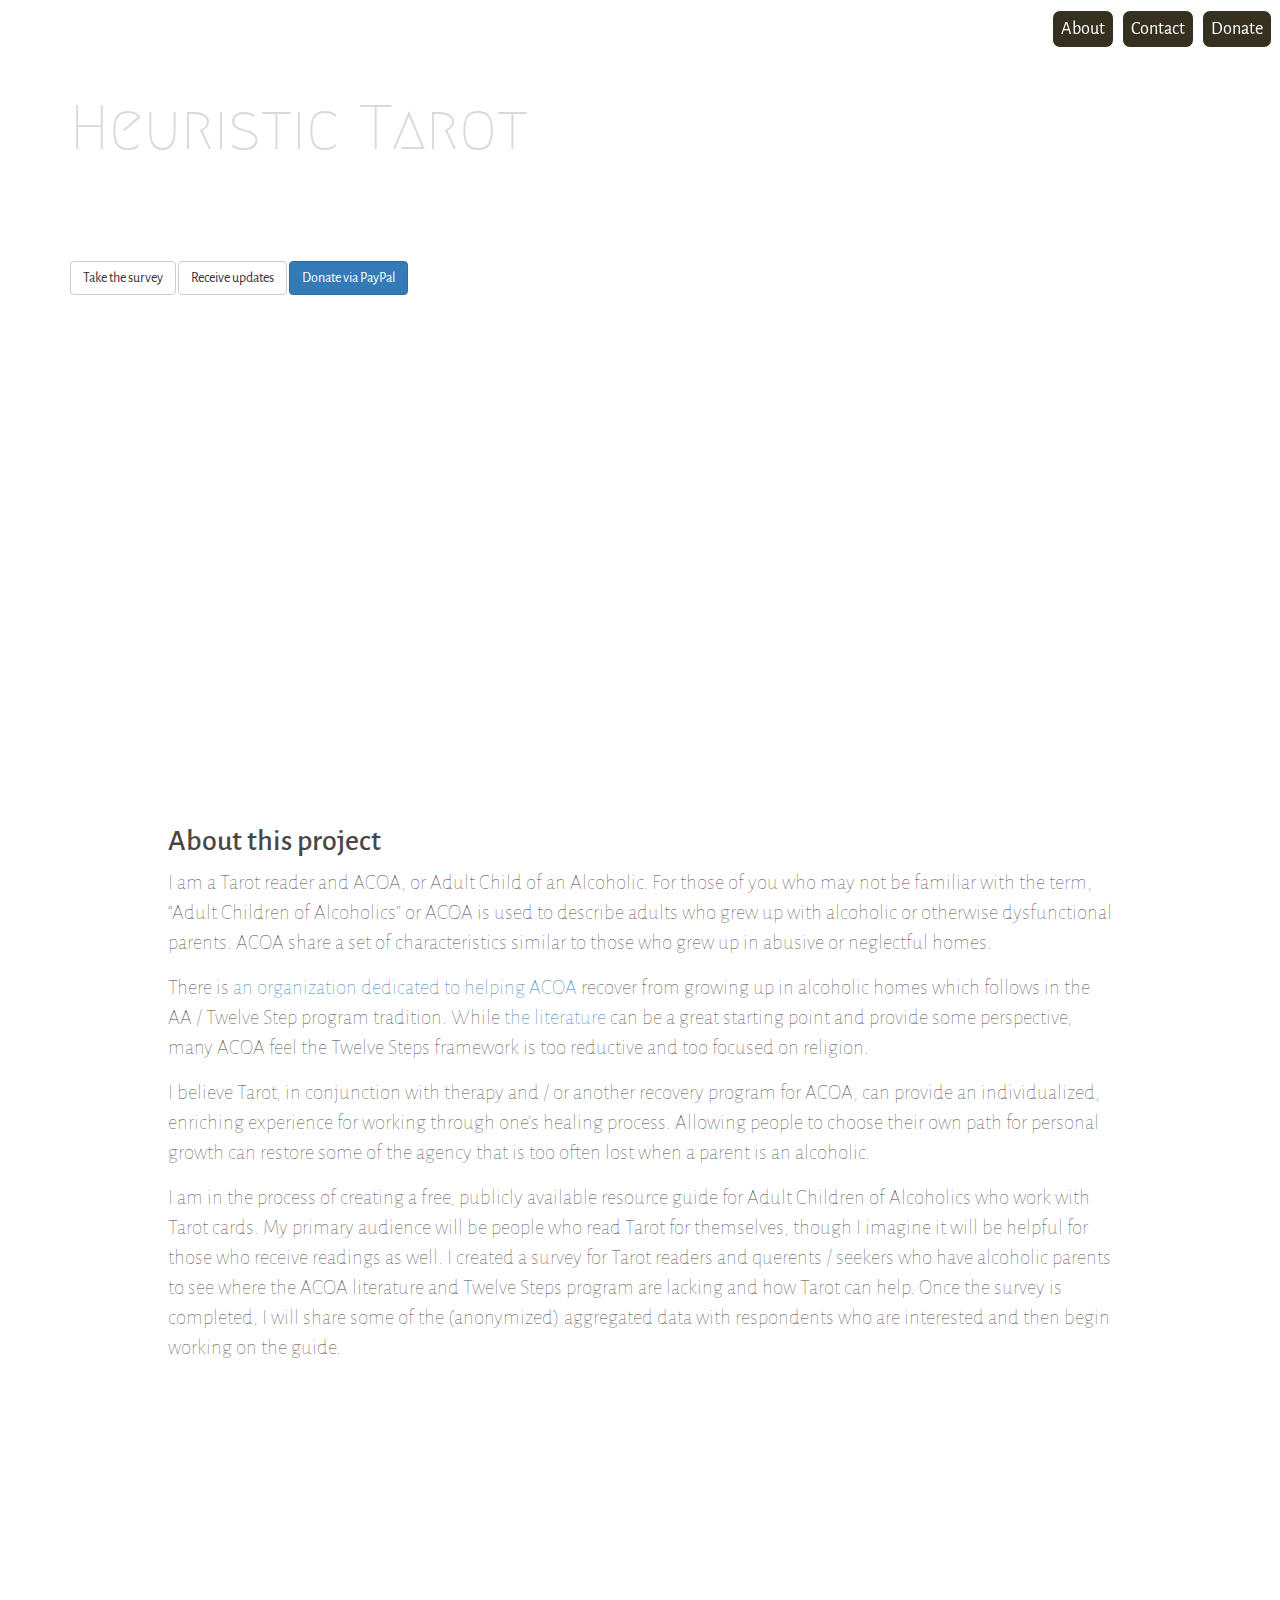
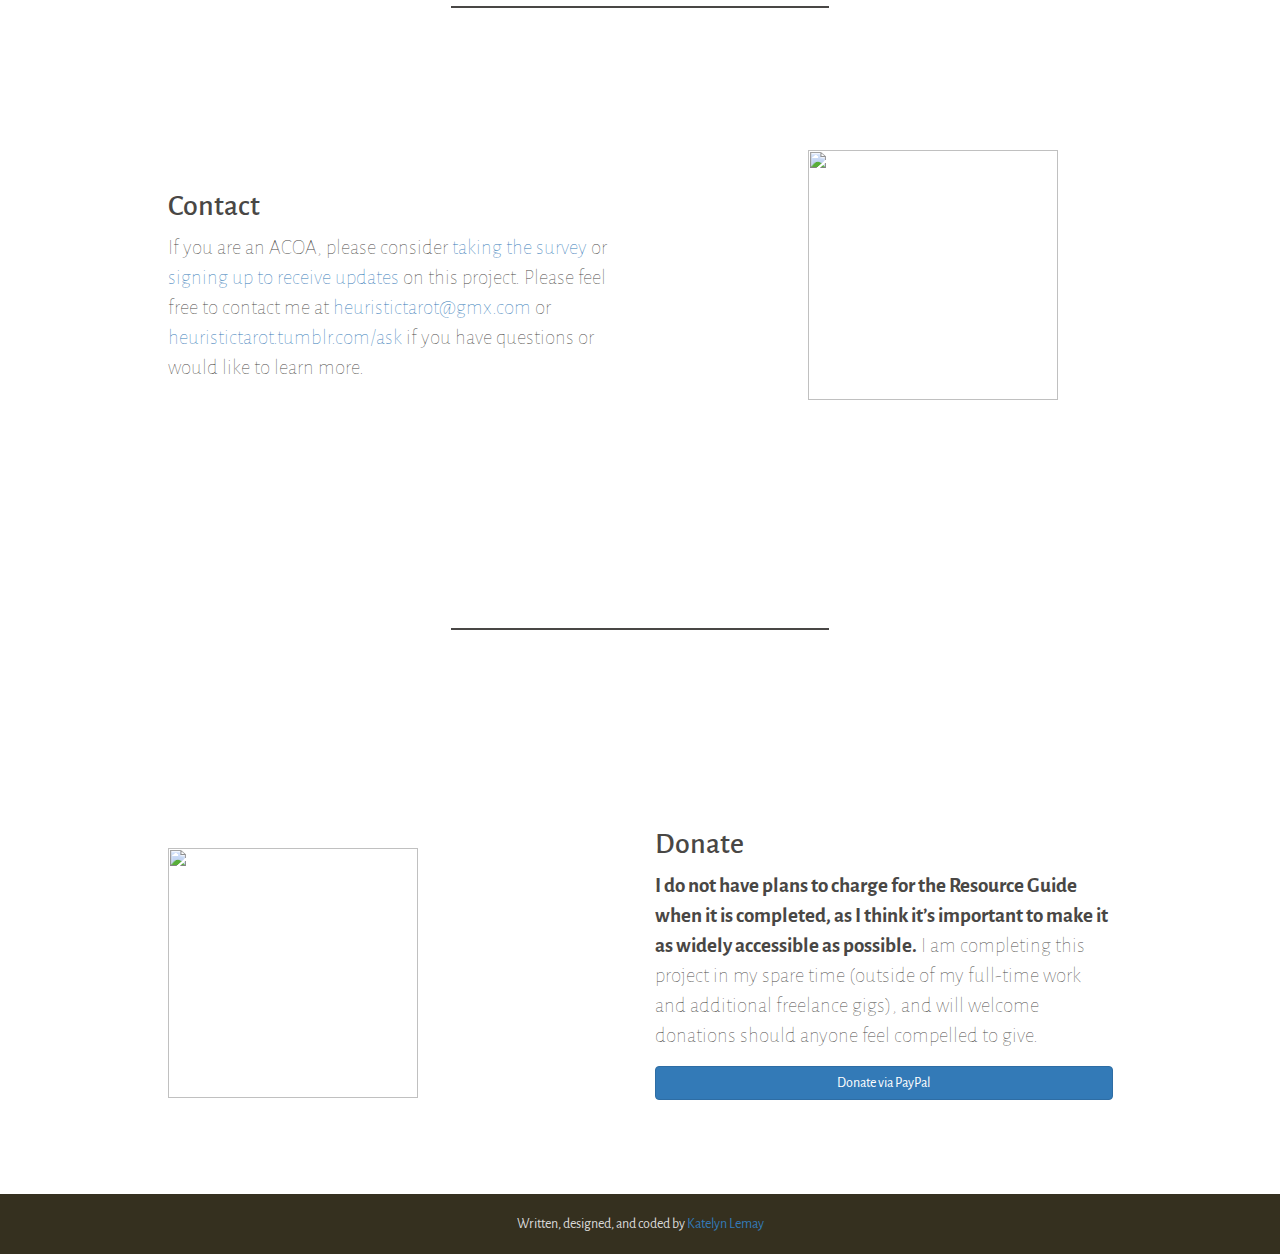
==== index.html @ 42112d24 "Update index.html" ====
<!DOCTYPE html>
<html >
<head>
  <meta charset="UTF-8">
  <meta name="viewport" content="width=device-width, initial-scale=1">
  <title>Heuristic Tarot</title>
  <meta name=“description” content=“Tarot for self-discovery, resilience, and healing.” />
<meta name=“keywords” content=“tarot,heuristic tarot,heuristictarot,learn tarot,acoa,tarot for self improvement”/>
<link rel="shortcut icon" href="https://dl.dropboxusercontent.com/u/7672939/moon-favicon.ico" type="image/x-icon" />

  <link href="https://fonts.googleapis.com/css?family=Alegreya+Sans:400,400i,700|Arbutus+Slab|Megrim" rel="stylesheet">
<script src="https://code.jquery.com/jquery-2.1.3.min.js"></script>
<script src="http://maxcdn.bootstrapcdn.com/bootstrap/3.3.1/js/bootstrap.min.js"></script>
  
  <link rel='stylesheet prefetch' href='https://cdnjs.cloudflare.com/ajax/libs/twitter-bootstrap/3.3.7/css/bootstrap.min.css'>

      <link rel="stylesheet" href="css/style.css">

  
</head>

<body>
  <!-- Navigation -->
 <nav class="navbar navbar-default navbar-fixed-top header-bar">
    <div class="container-fluid nav-container">
      <div class="navbar-header">
        <button type="button" class="navbar-toggle" data-toggle="collapse" data-target="#myNavbar">
        <span class="icon-bar"></span>
        <span class="icon-bar"></span>
        <span class="icon-bar"></span> 
      </button>
        <a class="navbar-brand landing-brand" id="header-logo" href="#top">heuristic tarot</a>
      </div>
      <div class="collapse navbar-collapse" id="myNavbar">
        <ul class="nav navbar-nav navbar-right">
          <li><a href="#about">About</a></li>
          <li><a href="#contact">Contact</a></li>
          <li><a href="#donate">Donate</a></li>
        </ul>
      </div>
    </div>
  </nav>
<!-- Landing splash -->
<span class="anchor" id="top"></span>
<div class="jumbotron landing">
  
  <div class="container landing-message">
    <div class="row">
      <div class="col-sm-12 landing-brand small-brand">
        <h1>Heuristic Tarot</h1>
      </div>
    </div><!--End brand row -->
    <div class="row">
      <div class="col-sm-12 landing-copy">
        <h2>ACOA Resource Guide</h2>
      </div>
    </div><!--End message1 row -->
    <div class="row">
      <div class="col-sm-12 landing-coming-soon">
        <p>Coming soon</p>
      </div>
    </div><!--End message2 row -->
    <div class="row buttons">
<div class="col-xs-12">
      <a href="https://docs.google.com/forms/d/e/1FAIpQLSded4lEz2UtppZU6wwlMQhKqSt5veL9VLCi4MChhCmXc9KuxQ/viewform" target="_blank" class="btn btn-default btn-responsive">Take the survey</a>

      <a href="https://docs.google.com/forms/d/e/1FAIpQLSdZfjXloVqjZ-OxEzFz8Cu04F_N5eH7zS_6BYRaZ6POomzlcg/viewform" target="_blank" class="btn btn-default btn-responsive">Receive updates</a>
 

      <form id="donate-form" target="paypal" action="https://www.paypal.com/cgi-bin/webscr" method="post">
        <input type="hidden" name="cmd" value="_s-xclick">
        <input type="hidden" name="hosted_button_id" value="UD2BSVLU8PLPA">
        <input type="submit" class="btn btn-primary btn-responsive dontate-btn" role="button" value="Donate via PayPal">
      </form>
 
      </div>
    </div><!--End buttons row -->
 

</div><!-- End container landing-message-->
 
</div><!-- End landing jumbotron -->

<!-- End landing splash -->

<!-- Page Content -->
<span class="anchor" id="about"></span>
<div class="jumbotron about-copy">
   <div class="container">
    <div class="row">
    <div class="col-lg-10 col-lg-offset-1 col-md-10 col-md-offset-1 col-sm-10 col-sm-offset-1 ">
      <h2>About this project</h2>
      </div>
    </div><!--End row about-->
    <div class="row">
      <div class="col-lg-10 col-lg-offset-1 col-md-10 col-md-offset-1 col-sm-10 col-sm-offset-1">
        <p>I am a Tarot reader and ACOA, or Adult Child of an Alcoholic. For those of you who may not be familiar with the term, “Adult Children of Alcoholics” or ACOA is used to describe adults who grew up with alcoholic or otherwise dysfunctional parents. ACOA share a set of characteristics similar to those who grew up in abusive or neglectful homes.<p>

<p>There is <a href=“http://www.adultchildren.org/” target=“_blank”>an organization dedicated to helping ACOA</a> recover from growing up in alcoholic homes which follows in the AA / Twelve Step program tradition. While <a href=“http://www.adultchildren.org/literature.html” target=“_blank”>the literature</a> can be a great starting point and provide some perspective, many ACOA feel the Twelve Steps framework is too reductive and too focused on religion.</p>

<p>I believe Tarot, in conjunction with therapy and / or another recovery program for ACOA, can provide an individualized, enriching experience for working through one’s healing process. Allowing people to choose their own path for personal growth can restore some of the agency that is too often lost when a parent is an alcoholic. </p>

<p>I am in the process of creating a free, publicly available resource guide for Adult Children of Alcoholics who work with Tarot cards. My primary audience will be people who read Tarot for themselves, though I imagine it will be helpful for those who receive readings as well. I created a survey for Tarot readers and querents / seekers who have alcoholic parents to see where the ACOA literature and Twelve Steps program are lacking and how Tarot can help. Once the survey is completed, I will share some of the (anonymized) aggregated data with respondents who are interested and then begin working on the guide.</p>


      </div>
    </div><!--End row about copy-->
     <hr class="section-divider">
  </div><!--End container about-->
</div><!-- End about jumbotron -->
<span class="anchor" id="contact"></span>
<div class="jumbotron contact-copy">
  <div class="container">
    <div class="row">
      <div class="col-lg-5 col-lg-offset-1 col-md-5 col-md-offset-1 col-sm-6">
        <h2>Contact</h2>
      </div>
    </div>
    <div class="row">
      <div class="col-lg-5 col-lg-offset-1 col-md-5 col-md-offset-1 col-sm-6">
        <p>If you are an ACOA, please consider <a href=“https://docs.google.com/forms/d/e/1FAIpQLSded4lEz2UtppZU6wwlMQhKqSt5veL9VLCi4MChhCmXc9KuxQ/viewform” target=“_blank”>taking the survey</a> or <a href=“https://docs.google.com/forms/d/e/1FAIpQLSdZfjXloVqjZ-OxEzFz8Cu04F_N5eH7zS_6BYRaZ6POomzlcg/viewform” target=“_blank”>signing up to receive updates</a> on this project. Please feel free to contact me at <a href=“mailto:heuristictarot@gmx.com” target=“_top”>heuristictarot@gmx.com</a> or <a href=“heuristictarot.tumblr.com/ask” target=“_blank”>heuristictarot.tumblr.com/ask</a> if you have questions or would like to learn more.</p>
      </div>
      <div class="col-sm-6">
        <img class="img img-responsive envelope center-block hidden-xs" src="https://dl.dropboxusercontent.com/u/7672939/envelope.png">
      </div>
    </div><!--End row contact copy-->
    <hr class="section-divider"></hr>
  </div><!--End container contact-->
</div><!-- End contact jumbotron -->
<span class="anchor" id="donate"></span>
<div class="jumbotron donate-copy">
  <div class="container">
    <div class="row">
      <div class="col-lg-5 col-lg-offset-6 col-md-5 col-md-offset-5 col-sm-5 col-sm-offset-6">
        <h2>Donate</h2>
      </div>
    </div>
    <div class="row">
       <div class="col-lg-5 col-lg-offset-1 col-md-5 col-sm-6">
        <img class="img img-responsive dollar hidden-xs" src="https://dl.dropboxusercontent.com/u/7672939/dollar.png">
      </div>
      <div class="col-lg-5 col-md-6 col-sm-6">
        <p><strong>I do not have plans to charge for the Resource Guide when it is completed, as I think it’s important to make it as widely accessible as possible.</strong> I am completing this project in my spare time (outside of my full-time work and additional freelance gigs), and will welcome donations should anyone feel compelled to give.</p>
        <form id="donate2" target="paypal" action="https://www.paypal.com/cgi-bin/webscr" method="post">
        <input type="hidden" name="cmd" value="_s-xclick">
        <input type="hidden" name="hosted_button_id" value="UD2BSVLU8PLPA">
        <input type="submit" class="btn btn-primary btn-block dontate-btn" role="button" value="Donate via PayPal">
      </form>
      </div>
    </div><!--End row donate copy-->
    
  </div><!--End container donate-->
</div><!-- End donate jumbotron -->
<footer class="footer text-center">Written, designed, and coded by <a href="http://www.katelynlemay.com/" target="_blank">Katelyn Lemay</a></footer>
  
      <script src="js/index.js"></script>

</body>
</html>
---- css/style.css ----
body {
  background: transparent;
  font-family: 'Alegreya Sans', sans-serif;

 }
#about:before {
    display: block;
    content: "";
    height: 50px;
    margin-top: -50px;
}
#contact:before {
    display: block;
    content: "";
    height: 50px;
    margin-top: -50px;
}
#donate:before {
    display: block;
    content: "";
    height: 50px;
    margin-top: -50px;
}

.landing {
  background:
url("https://dl.dropboxusercontent.com/u/7672939/acoa_page_splash.jpg") no-repeat center center;
  background-size: cover;
  color: #d9d9d9;
}

.landing-message {
  position: relative;
  padding-bottom: 30%;
  padding-top: 2%;
}
.landing-brand {
  font-family: 'Megrim', cursive;
  
}
.landing-copy {
  color: #FFFFFF;
  margin-top: -20px;
}
.landing-coming-soon {
  color: #FFFFFF
}
#donate-form {
  display: inline;
}
.about-copy {
  background: #FFFFFF;
  color: #494745
}
.contact-copy {
  color: #494745;
  background: #FFFFFF;
  padding-top: 5%;
  padding-bottom: 5%;
}
.donate-copy {
  background: #FFFFFF;
  color: #494745;
  padding-top: 5%;
  padding-bottom: 5%;
}
.section-divider {
  margin-top: 20%;
  width: 33%;
  border: 1px solid #494745;
  text-align: center;
}
hr:after {
    content: "☽";
    display: inline-block;
    position: relative;
    top: -0.7em;
    font-size: 1.5em;
    padding: 0 0.25em;
    background: white;
    color: #494745;
}

.footer {
    background: rgba(31, 26, 7, 0.9);
  color: #d9d9d9; 
  padding-top: 20px;
  padding-bottom: 20px;
}
.envelope {
  height: 250px;
  width: 250px;
  margin-top: -15%;

}
.dollar {
  height: 250px;
  width: 250px;
  margin-top: -5%;
}
@media (max-width: 767px) {
  .landing-message {
    padding-bottom: 80%;
  }  
  .small-brand {
        padding-top: 60px;
        margin-bottom: 20px;
    }
  .landing-coming-soon {
    margin-bottom: 20px;
  }
  .btn {
    font-size: 13px;
  }
  
}

 /* Navigation style */
.navbar {
     -webkit-transition: all 0.6s ease-out;
    -moz-transition: all 0.6s ease-out;
    -o-transition: all 0.6s ease-out;
    -ms-transition: all 0.6s ease-out;
    transition: all 0.6s ease-out;
}

.navbar.scrolled {
  background: rgba(31, 26, 7, 1); 
}
.nav-container {
  margin-top: 10px;
  margin-bottom: 10px;
}
navbar-brand {
   font-family: 'Megrim', cursive;
}
.navbar-default {
  background: rgba(31, 26, 7, 0);
  color: #d9d9d9; 
  border: none;
}
.navbar-default .navbar-brand {
  color: #ffffff;
}
.navbar-default .navbar-brand:hover,
.navbar-default .navbar-brand:focus {
  color: #07C;
}
.navbar-default .navbar-text {
  color: #ffffff;
}
.navbar-default .navbar-nav > li > a {
  color: #ffffff;
  font-size: 1.3em;
  background: rgba(31, 26, 7, 0.9);
  border: #ffffff 1px solid;
  margin-right: 8px;
  padding: 8px;
  border-radius: 8px;
 ;
}
.navbar-default .navbar-nav > li > a:hover,
.navbar-default .navbar-nav > li > a:focus {
  color: #07C;
}
.navbar-default .navbar-nav > .active > a,
.navbar-default .navbar-nav > .active > a:hover,
.navbar-default .navbar-nav > .active > a:focus {
  color: #07C;
   background: rgba(31, 26, 7, 0.6);
}
.navbar-default .navbar-nav > .open > a,
.navbar-default .navbar-nav > .open > a:hover,
.navbar-default .navbar-nav > .open > a:focus {
   border: #1f1a07 1px solid;
   border: none; 
}
.navbar-default .navbar-toggle {
  border-color: #FFFFFF;
}
.navbar-default .navbar-toggle:hover,
.navbar-default .navbar-toggle:focus {
  background: rgba(31, 26, 7, 0.9); 
  border-color: #FFFFFF
}
.navbar-default .navbar-toggle .icon-bar {
  background-color: #ffffff;
}
.navbar-default .navbar-collapse,
.navbar-default .navbar-form {
  border-color: #ffffff;
}
.navbar-default .navbar-link {
  color: #ffffff;
}
.navbar-default .navbar-link:hover {
  color: #07C;
}


@media (max-width: 767px) {
  .navbar-default .navbar-nav .open .dropdown-menu > li > a {
    color: #ffffff;
     }
  .navbar-default .navbar-nav .open .dropdown-menu > li > a:hover,
  .navbar-default .navbar-nav .open .dropdown-menu > li > a:focus {
    color: #ff4b3e;
  }
  .navbar-default .navbar-nav .open .dropdown-menu > .active > a,
  .navbar-default .navbar-nav .open .dropdown-menu > .active > a:hover,
  .navbar-default .navbar-nav .open .dropdown-menu > .active > a:focus {
    color: #ff4b3e;
    background-color: #54187D;
  }
  .navbar-default .navbar-nav > li > a {
  color: #ffffff;
  font-size: 1.3em;
  background: rgba(31, 26, 7, 0.9);
  border: none;
  border-radius: 0px;
  }
  .navbar-default .navbar-nav > li > a:hover {
  font-size: 1.3em;
  background: rgba(31, 26, 7, 0.9);
  border: none;
  border-radius: 0px;
    
  }
  .navbar-default .navbar-toggle {
  border-color: #FFFFFF;
  background: rgba(31, 26, 7, 0.9); 
}
.navbar-default .navbar-toggle:hover,
.navbar-default .navbar-toggle:focus {
  background: rgba(31, 26, 7, 0.9); 
  border-color: #FFFFFF
}
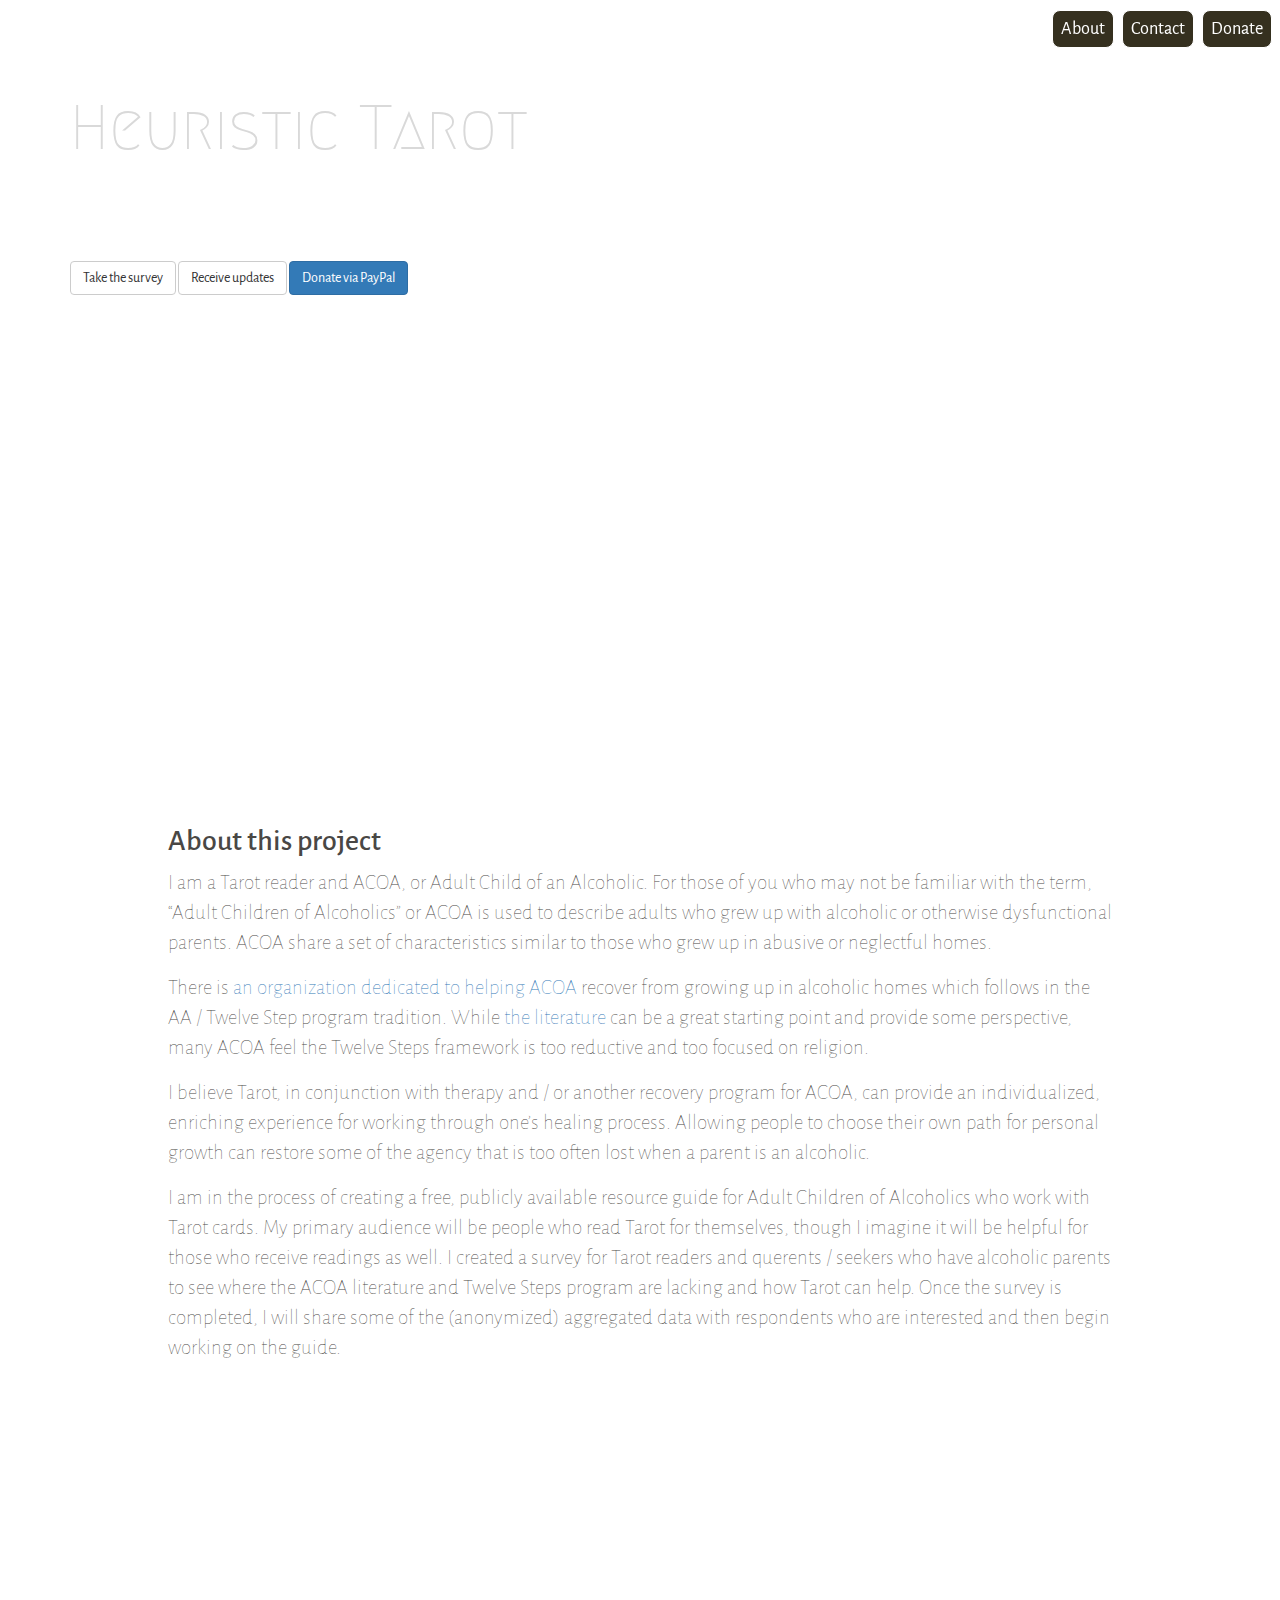
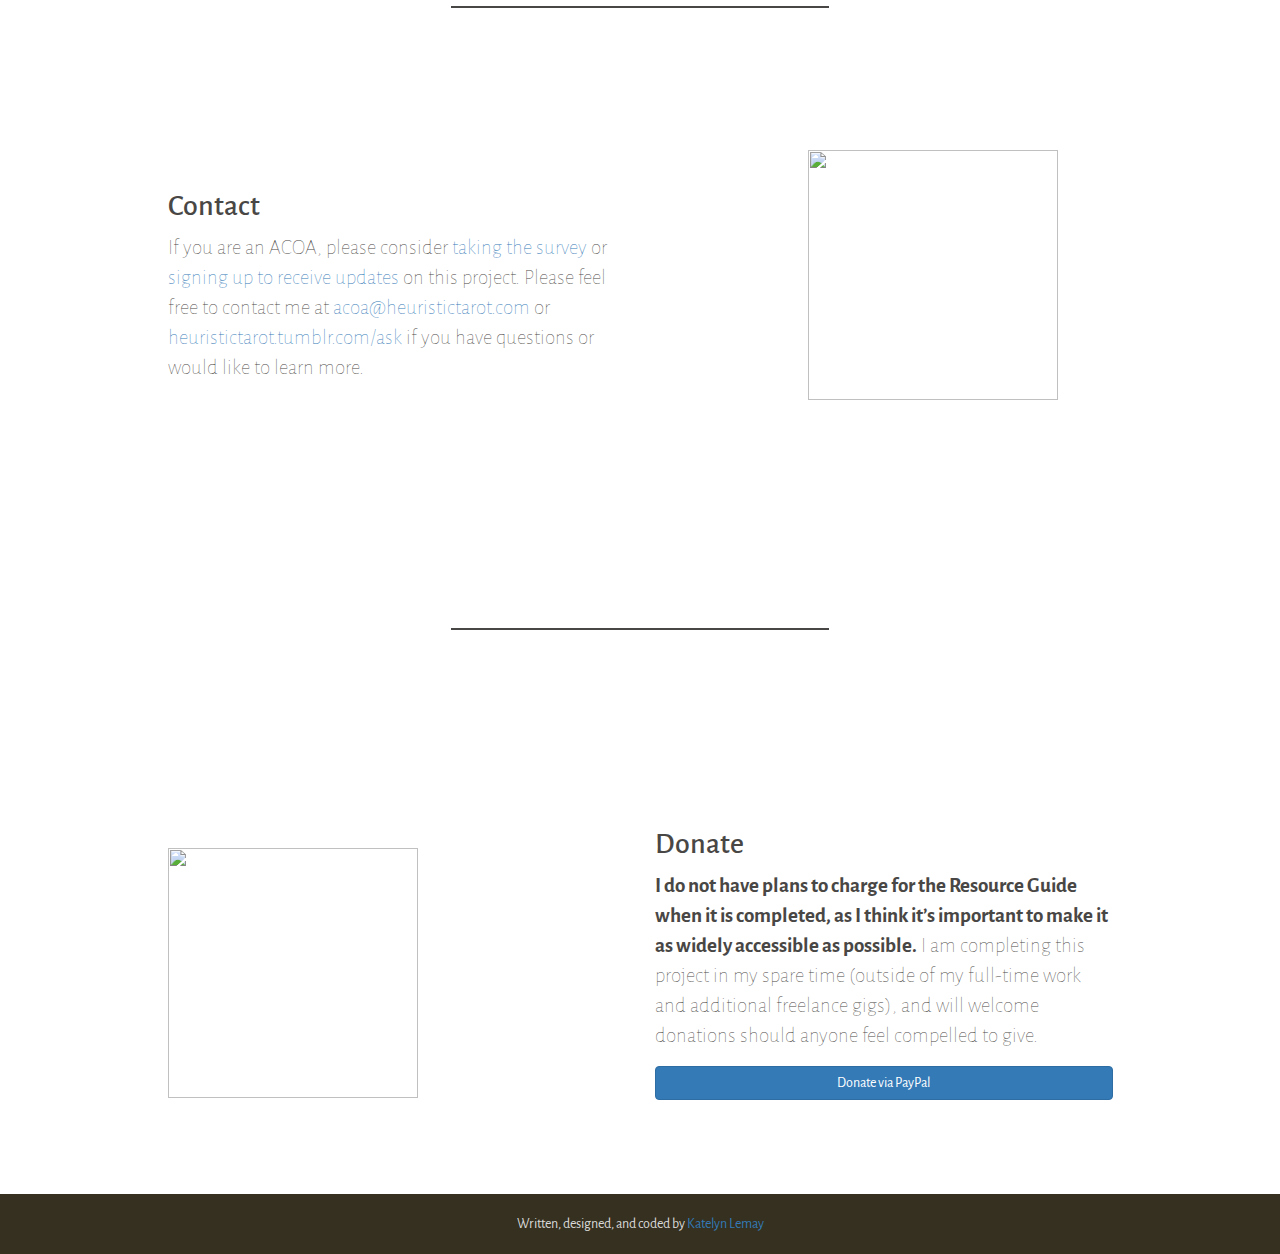
==== commit fd0d8c6b: "Update index.html" ====
--- a/index.html
+++ b/index.html
@@ -118,7 +118,7 @@
     </div>
     <div class="row">
       <div class="col-lg-5 col-lg-offset-1 col-md-5 col-md-offset-1 col-sm-6">
-        <p>If you are an ACOA, please consider <a href=“https://docs.google.com/forms/d/e/1FAIpQLSded4lEz2UtppZU6wwlMQhKqSt5veL9VLCi4MChhCmXc9KuxQ/viewform” target=“_blank”>taking the survey</a> or <a href=“https://docs.google.com/forms/d/e/1FAIpQLSdZfjXloVqjZ-OxEzFz8Cu04F_N5eH7zS_6BYRaZ6POomzlcg/viewform” target=“_blank”>signing up to receive updates</a> on this project. Please feel free to contact me at <a href=“mailto:heuristictarot@gmx.com” target=“_top”>heuristictarot@gmx.com</a> or <a href=“heuristictarot.tumblr.com/ask” target=“_blank”>heuristictarot.tumblr.com/ask</a> if you have questions or would like to learn more.</p>
+        <p>If you are an ACOA, please consider <a href=“https://docs.google.com/forms/d/e/1FAIpQLSded4lEz2UtppZU6wwlMQhKqSt5veL9VLCi4MChhCmXc9KuxQ/viewform” target=“_blank”>taking the survey</a> or <a href=“https://docs.google.com/forms/d/e/1FAIpQLSdZfjXloVqjZ-OxEzFz8Cu04F_N5eH7zS_6BYRaZ6POomzlcg/viewform” target=“_blank”>signing up to receive updates</a> on this project. Please feel free to contact me at <a href=“mailto:acoa@heuristictarot.com” target=“_top”>acoa@heuristictarot.com</a> or <a href=“heuristictarot.tumblr.com/ask” target=“_blank”>heuristictarot.tumblr.com/ask</a> if you have questions or would like to learn more.</p>
       </div>
       <div class="col-sm-6">
         <img class="img img-responsive envelope center-block hidden-xs" src="https://dl.dropboxusercontent.com/u/7672939/envelope.png">
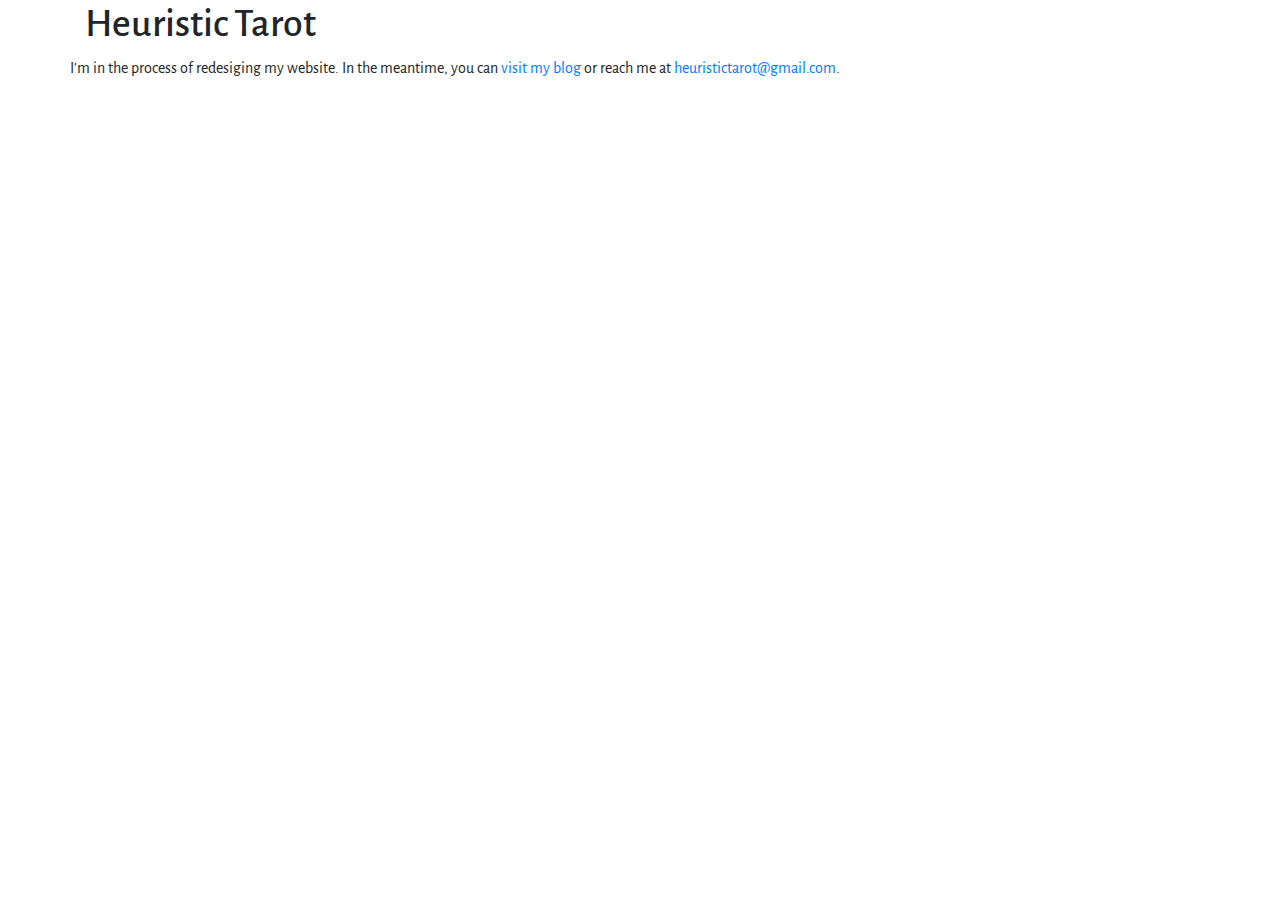
==== commit 7ea6116c: "Update index.html" ====
--- a/index.html
+++ b/index.html
@@ -4,15 +4,21 @@
   <meta charset="UTF-8">
   <meta name="viewport" content="width=device-width, initial-scale=1">
   <title>Heuristic Tarot</title>
+  <meta name="title" content="Heuristic Tarot" />
   <meta name=“description” content=“Tarot for self-discovery, resilience, and healing.” />
+  <meta property="og:title" content="Heuristic Tarot"/>
+  <meta property="og:description" content="Tarot for self-discovery, resilience, and healing."/>
+  <meta property="og:url" content="http://heuristictarot.com/">
+    <meta property="og:image" content="http://dl.dropboxusercontent.com/u/7672939/heuristic_tarot_web_thumbnail.jpg">
+  <meta property="og:image:secure_url" content="https://dl.dropboxusercontent.com/u/7672939/heuristic_tarot_web_thumbnail.jpg">
 <meta name=“keywords” content=“tarot,heuristic tarot,heuristictarot,learn tarot,acoa,tarot for self improvement”/>
 <link rel="shortcut icon" href="https://dl.dropboxusercontent.com/u/7672939/moon-favicon.ico" type="image/x-icon" />
 
   <link href="https://fonts.googleapis.com/css?family=Alegreya+Sans:400,400i,700|Arbutus+Slab|Megrim" rel="stylesheet">
 <script src="https://code.jquery.com/jquery-2.1.3.min.js"></script>
-<script src="http://maxcdn.bootstrapcdn.com/bootstrap/3.3.1/js/bootstrap.min.js"></script>
+<script src="https://cdnjs.cloudflare.com/ajax/libs/twitter-bootstrap/4.0.0-alpha.6/js/bootstrap.min.js"></script>
   
-  <link rel='stylesheet prefetch' href='https://cdnjs.cloudflare.com/ajax/libs/twitter-bootstrap/3.3.7/css/bootstrap.min.css'>
+  <link rel='stylesheet prefetch' href='https://cdnjs.cloudflare.com/ajax/libs/twitter-bootstrap/4.0.0-alpha.6/css/bootstrap.min.css'>
 
       <link rel="stylesheet" href="css/style.css">
 
@@ -20,140 +26,15 @@
 </head>
 
 <body>
-  <!-- Navigation -->
- <nav class="navbar navbar-default navbar-fixed-top header-bar">
-    <div class="container-fluid nav-container">
-      <div class="navbar-header">
-        <button type="button" class="navbar-toggle" data-toggle="collapse" data-target="#myNavbar">
-        <span class="icon-bar"></span>
-        <span class="icon-bar"></span>
-        <span class="icon-bar"></span> 
-      </button>
-        <a class="navbar-brand landing-brand" id="header-logo" href="#top">heuristic tarot</a>
-      </div>
-      <div class="collapse navbar-collapse" id="myNavbar">
-        <ul class="nav navbar-nav navbar-right">
-          <li><a href="#about">About</a></li>
-          <li><a href="#contact">Contact</a></li>
-          <li><a href="#donate">Donate</a></li>
-        </ul>
-      </div>
-    </div>
-  </nav>
-<!-- Landing splash -->
-<span class="anchor" id="top"></span>
-<div class="jumbotron landing">
-  
-  <div class="container landing-message">
-    <div class="row">
-      <div class="col-sm-12 landing-brand small-brand">
-        <h1>Heuristic Tarot</h1>
-      </div>
-    </div><!--End brand row -->
-    <div class="row">
-      <div class="col-sm-12 landing-copy">
-        <h2>ACOA Resource Guide</h2>
-      </div>
-    </div><!--End message1 row -->
-    <div class="row">
-      <div class="col-sm-12 landing-coming-soon">
-        <p>Coming soon</p>
-      </div>
-    </div><!--End message2 row -->
-    <div class="row buttons">
-<div class="col-xs-12">
-      <a href="https://docs.google.com/forms/d/e/1FAIpQLSded4lEz2UtppZU6wwlMQhKqSt5veL9VLCi4MChhCmXc9KuxQ/viewform" target="_blank" class="btn btn-default btn-responsive">Take the survey</a>
+  <div class="container hero">
+ 
+<h1>Heuristic Tarot</h1>
 
-      <a href="https://docs.google.com/forms/d/e/1FAIpQLSdZfjXloVqjZ-OxEzFz8Cu04F_N5eH7zS_6BYRaZ6POomzlcg/viewform" target="_blank" class="btn btn-default btn-responsive">Receive updates</a>
- 
+  <div class="row">
+  <p class="copy">I'm in the process of redesiging my website. In the meantime, you can <a href="heuristictarot.tumblr.com" target="_blank">visit my blog</a> or reach me at <a href="mailto:heuristictarot@gmail.com">heuristictarot@gmail.com</a>.</p>
 
-      <form id="donate-form" target="paypal" action="https://www.paypal.com/cgi-bin/webscr" method="post">
-        <input type="hidden" name="cmd" value="_s-xclick">
-        <input type="hidden" name="hosted_button_id" value="UD2BSVLU8PLPA">
-        <input type="submit" class="btn btn-primary btn-responsive dontate-btn" role="button" value="Donate via PayPal">
-      </form>
- 
-      </div>
-    </div><!--End buttons row -->
- 
+  </div>
 
-</div><!-- End container landing-message-->
- 
-</div><!-- End landing jumbotron -->
-
-<!-- End landing splash -->
-
-<!-- Page Content -->
-<span class="anchor" id="about"></span>
-<div class="jumbotron about-copy">
-   <div class="container">
-    <div class="row">
-    <div class="col-lg-10 col-lg-offset-1 col-md-10 col-md-offset-1 col-sm-10 col-sm-offset-1 ">
-      <h2>About this project</h2>
-      </div>
-    </div><!--End row about-->
-    <div class="row">
-      <div class="col-lg-10 col-lg-offset-1 col-md-10 col-md-offset-1 col-sm-10 col-sm-offset-1">
-        <p>I am a Tarot reader and ACOA, or Adult Child of an Alcoholic. For those of you who may not be familiar with the term, “Adult Children of Alcoholics” or ACOA is used to describe adults who grew up with alcoholic or otherwise dysfunctional parents. ACOA share a set of characteristics similar to those who grew up in abusive or neglectful homes.<p>
-
-<p>There is <a href=“http://www.adultchildren.org/” target=“_blank”>an organization dedicated to helping ACOA</a> recover from growing up in alcoholic homes which follows in the AA / Twelve Step program tradition. While <a href=“http://www.adultchildren.org/literature.html” target=“_blank”>the literature</a> can be a great starting point and provide some perspective, many ACOA feel the Twelve Steps framework is too reductive and too focused on religion.</p>
-
-<p>I believe Tarot, in conjunction with therapy and / or another recovery program for ACOA, can provide an individualized, enriching experience for working through one’s healing process. Allowing people to choose their own path for personal growth can restore some of the agency that is too often lost when a parent is an alcoholic. </p>
-
-<p>I am in the process of creating a free, publicly available resource guide for Adult Children of Alcoholics who work with Tarot cards. My primary audience will be people who read Tarot for themselves, though I imagine it will be helpful for those who receive readings as well. I created a survey for Tarot readers and querents / seekers who have alcoholic parents to see where the ACOA literature and Twelve Steps program are lacking and how Tarot can help. Once the survey is completed, I will share some of the (anonymized) aggregated data with respondents who are interested and then begin working on the guide.</p>
-
-
-      </div>
-    </div><!--End row about copy-->
-     <hr class="section-divider">
-  </div><!--End container about-->
-</div><!-- End about jumbotron -->
-<span class="anchor" id="contact"></span>
-<div class="jumbotron contact-copy">
-  <div class="container">
-    <div class="row">
-      <div class="col-lg-5 col-lg-offset-1 col-md-5 col-md-offset-1 col-sm-6">
-        <h2>Contact</h2>
-      </div>
-    </div>
-    <div class="row">
-      <div class="col-lg-5 col-lg-offset-1 col-md-5 col-md-offset-1 col-sm-6">
-        <p>If you are an ACOA, please consider <a href=“https://docs.google.com/forms/d/e/1FAIpQLSded4lEz2UtppZU6wwlMQhKqSt5veL9VLCi4MChhCmXc9KuxQ/viewform” target=“_blank”>taking the survey</a> or <a href=“https://docs.google.com/forms/d/e/1FAIpQLSdZfjXloVqjZ-OxEzFz8Cu04F_N5eH7zS_6BYRaZ6POomzlcg/viewform” target=“_blank”>signing up to receive updates</a> on this project. Please feel free to contact me at <a href=“mailto:acoa@heuristictarot.com” target=“_top”>acoa@heuristictarot.com</a> or <a href=“heuristictarot.tumblr.com/ask” target=“_blank”>heuristictarot.tumblr.com/ask</a> if you have questions or would like to learn more.</p>
-      </div>
-      <div class="col-sm-6">
-        <img class="img img-responsive envelope center-block hidden-xs" src="https://dl.dropboxusercontent.com/u/7672939/envelope.png">
-      </div>
-    </div><!--End row contact copy-->
-    <hr class="section-divider"></hr>
-  </div><!--End container contact-->
-</div><!-- End contact jumbotron -->
-<span class="anchor" id="donate"></span>
-<div class="jumbotron donate-copy">
-  <div class="container">
-    <div class="row">
-      <div class="col-lg-5 col-lg-offset-6 col-md-5 col-md-offset-5 col-sm-5 col-sm-offset-6">
-        <h2>Donate</h2>
-      </div>
-    </div>
-    <div class="row">
-       <div class="col-lg-5 col-lg-offset-1 col-md-5 col-sm-6">
-        <img class="img img-responsive dollar hidden-xs" src="https://dl.dropboxusercontent.com/u/7672939/dollar.png">
-      </div>
-      <div class="col-lg-5 col-md-6 col-sm-6">
-        <p><strong>I do not have plans to charge for the Resource Guide when it is completed, as I think it’s important to make it as widely accessible as possible.</strong> I am completing this project in my spare time (outside of my full-time work and additional freelance gigs), and will welcome donations should anyone feel compelled to give.</p>
-        <form id="donate2" target="paypal" action="https://www.paypal.com/cgi-bin/webscr" method="post">
-        <input type="hidden" name="cmd" value="_s-xclick">
-        <input type="hidden" name="hosted_button_id" value="UD2BSVLU8PLPA">
-        <input type="submit" class="btn btn-primary btn-block dontate-btn" role="button" value="Donate via PayPal">
-      </form>
-      </div>
-    </div><!--End row donate copy-->
-    
-  </div><!--End container donate-->
-</div><!-- End donate jumbotron -->
-<footer class="footer text-center">Written, designed, and coded by <a href="http://www.katelynlemay.com/" target="_blank">Katelyn Lemay</a></footer>
-  
-      <script src="js/index.js"></script>
 
 </body>
 </html>
--- a/css/style.css
+++ b/css/style.css
@@ -62,7 +62,7 @@
   background: #FFFFFF;
   color: #494745;
   padding-top: 5%;
-  padding-bottom: 5%;
+  padding-bottom: 20%;
 }
 .section-divider {
   margin-top: 20%;
@@ -82,8 +82,7 @@
 }
 
 .footer {
-    background: rgba(31, 26, 7, 0.9);
-  color: #d9d9d9; 
+  color: #494745;  
   padding-top: 20px;
   padding-bottom: 20px;
 }
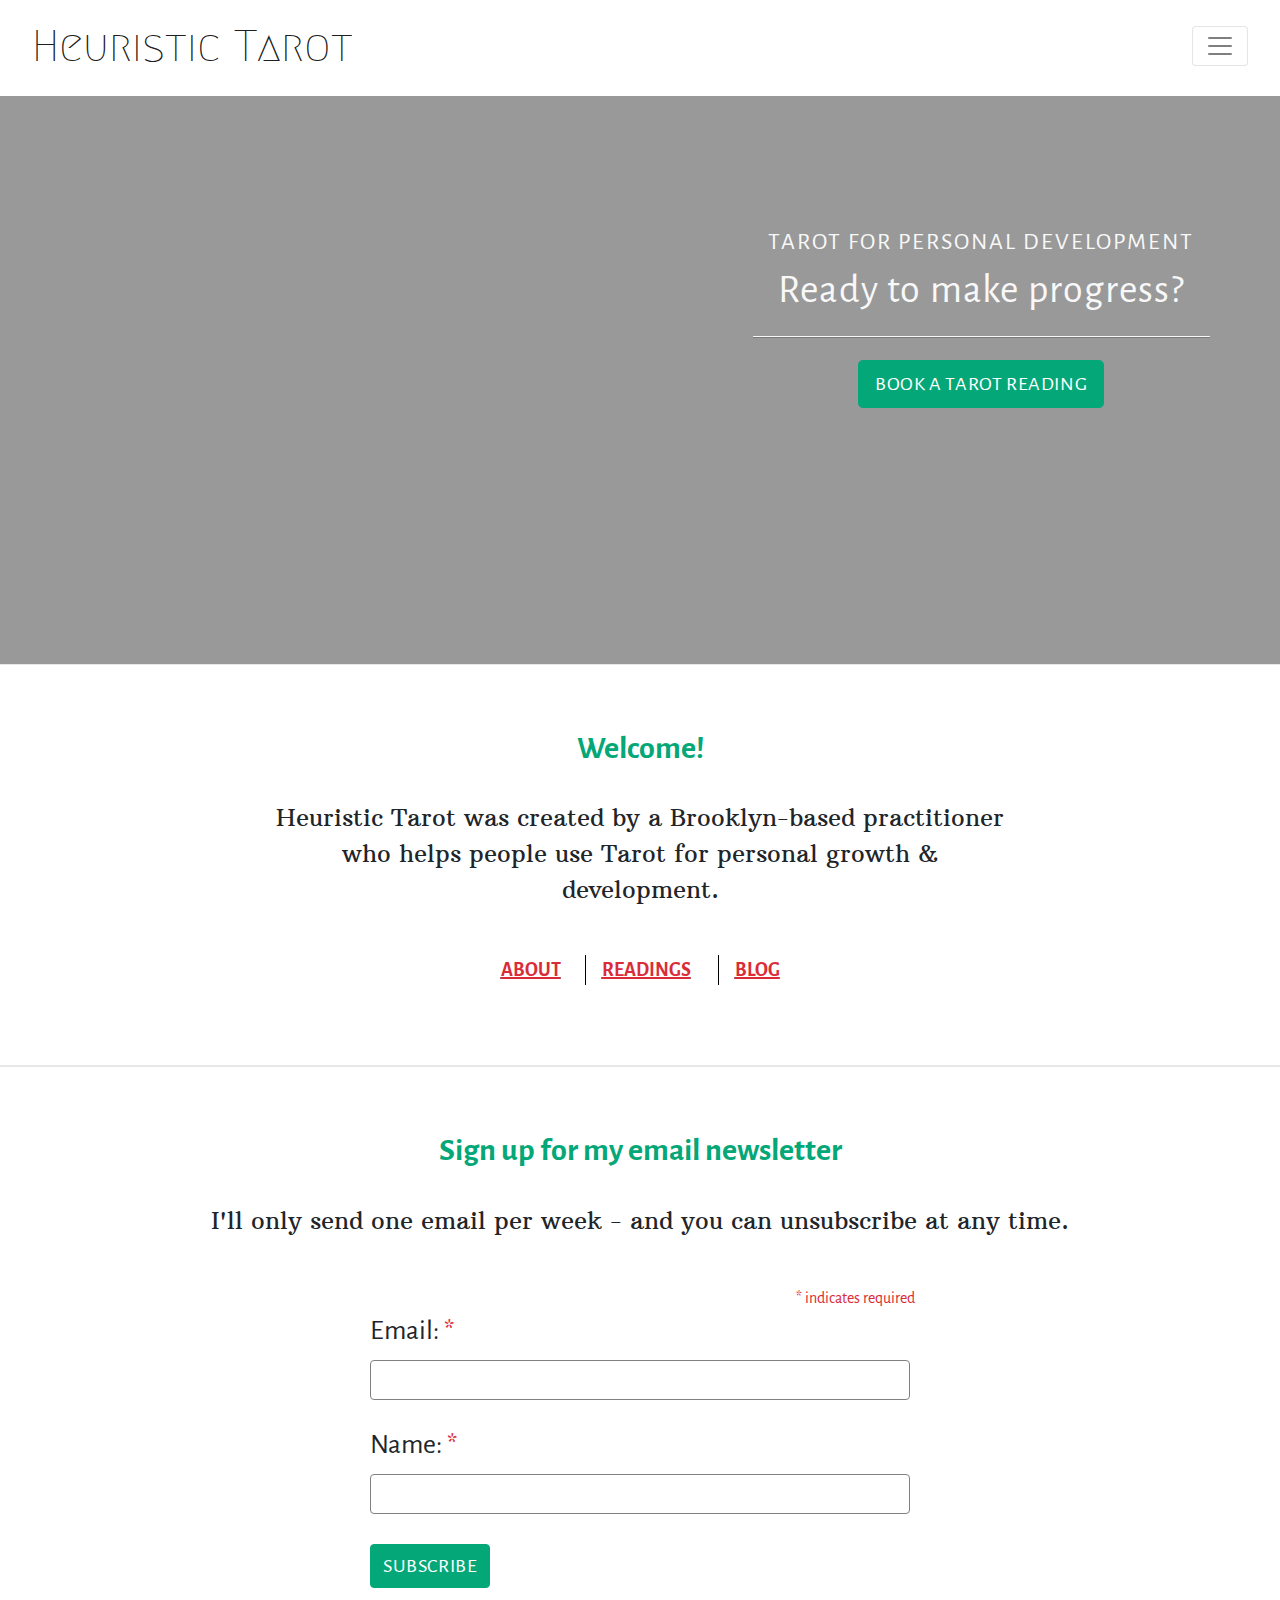
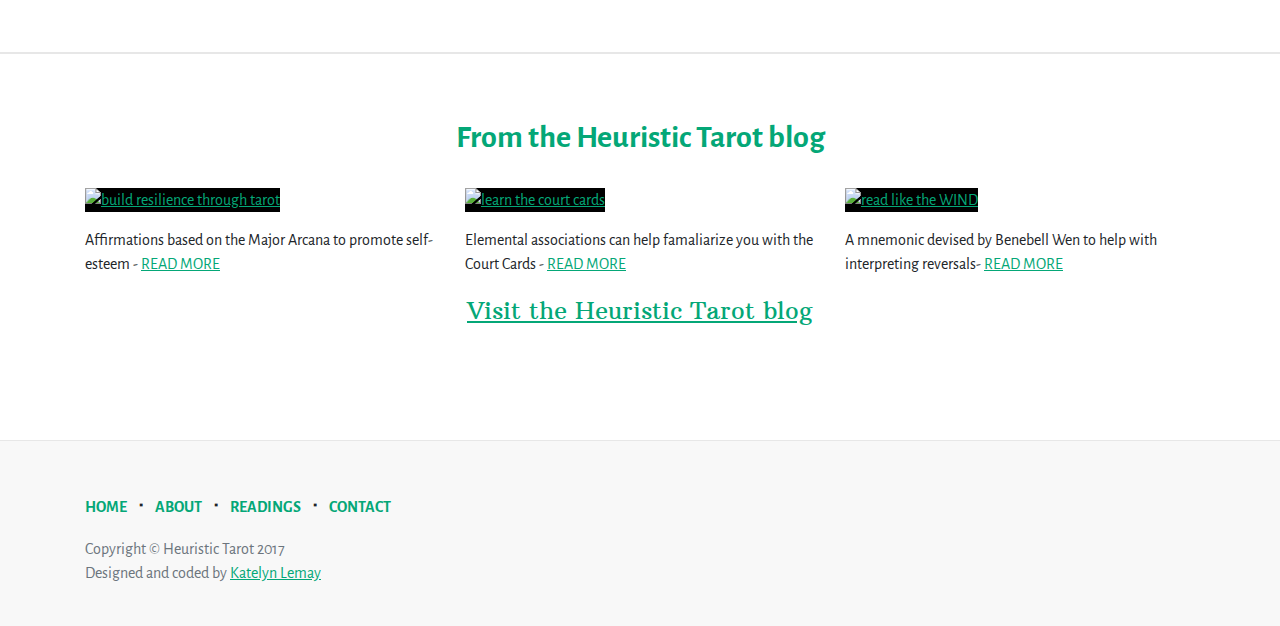
==== commit 28dddb1f: "Update index.html" ====
--- a/index.html
+++ b/index.html
@@ -9,31 +9,219 @@
   <meta property="og:title" content="Heuristic Tarot"/>
   <meta property="og:description" content="Tarot for self-discovery, resilience, and healing."/>
   <meta property="og:url" content="http://heuristictarot.com/">
-    <meta property="og:image" content="http://dl.dropboxusercontent.com/u/7672939/heuristic_tarot_web_thumbnail.jpg">
-  <meta property="og:image:secure_url" content="https://dl.dropboxusercontent.com/u/7672939/heuristic_tarot_web_thumbnail.jpg">
-<meta name=“keywords” content=“tarot,heuristic tarot,heuristictarot,learn tarot,acoa,tarot for self improvement”/>
-<link rel="shortcut icon" href="https://dl.dropboxusercontent.com/u/7672939/moon-favicon.ico" type="image/x-icon" />
-
+  <meta property="og:image" content="http://heuristictarot.com/images/ht-main.jpeg">
+  <meta name=“keywords” content=“tarot,heuristic tarot,heuristictarot,learn tarot,acoa,tarot for self improvement”/>
   <link href="https://fonts.googleapis.com/css?family=Alegreya+Sans:400,400i,700|Arbutus+Slab|Megrim" rel="stylesheet">
-<script src="https://code.jquery.com/jquery-2.1.3.min.js"></script>
-<script src="https://cdnjs.cloudflare.com/ajax/libs/twitter-bootstrap/4.0.0-alpha.6/js/bootstrap.min.js"></script>
-  
-  <link rel='stylesheet prefetch' href='https://cdnjs.cloudflare.com/ajax/libs/twitter-bootstrap/4.0.0-alpha.6/css/bootstrap.min.css'>
-
-      <link rel="stylesheet" href="css/style.css">
+  <link rel="icon" type="image/x-icon" href="http://heuristictarot.com/favicon.ico">
+  <link rel='stylesheet prefetch' href='https://cdnjs.cloudflare.com/ajax/libs/twitter-bootstrap/4.0.0-beta/css/bootstrap.min.css'>
+  <link rel="stylesheet" href="css/home-style.css">
 
   
 </head>
 
 <body>
-  <div class="container hero">
+ <nav class="navbar navbar-default fixed-top navbar-light" role="navigation">
+  <a class="navbar-brand topnav" href="http://heuristictarot.com">Heuristic Tarot</a>
+
+  <button class="navbar-toggler ml-auto" type="button" data-toggle="collapse" data-target="#navbarSupportedContent" aria-controls="navbarSupportedContent" aria-expanded="false" aria-label="Toggle navigation">
+    <span class="navbar-toggler-icon"></i>
+</span>
+  </button>
+
+  <div class="collapse navbar-collapse" id="navbarSupportedContent">
+    <ul class="navbar-nav mr-auto">
+      <li class="nav-item">
+        <a class="nav-link" href="http://heuristictarot.com">Home</a>
+      </li>
+      <li class="nav-item">
+        <a class="nav-link" href="http://heuristictarot.com/about">About</a>
+      </li>
+      <li class="nav-item">
+        <a class="nav-link" href="http://heuristictarot.com/readings">Readings</a>
+      </li>
+      <li class="nav-item">
+        <a class="nav-link" href="http://heuristictarot.tumblr.com/" target="_blank">Blog</a>
+      </li>
+
+    </ul>
+  </div>
+
+</nav>
+
+<!-- Hero -->
+<section class="hero" id="hero">
+  <div class="container hero-content">
+
+    <div class="row justify-content-end">
+      <div class="col-xl-5 col-lg-6 col-md-8 col-sm-12">
+
+        <p class="tagline">Tarot for personal development </p>
+        <p class="cta">Ready to make progress?</p>
+        <hr class="intro-divider">
+        <a href="#" class="btn btn-default btn-lg">Book a Tarot reading</a>
+
+      </div>
+
+
+    </div>
+
+  </div>
+  <!-- /.container -->
+
+</section>
+
+<!-- Page Content -->
+<!-- Welcome -->
+<section class="content-section-b" id="welcome">
+  <div class="container">
+    <div class="row">
+      <div class="col">
+        <h2 class="section-heading text-center">Welcome!</h2>
+
+      </div>
+      <div class="row justify-content-center">
+        <div class="col-md-8 col-sm-12 text-center">
+          <p class="lead">Heuristic Tarot was created by a Brooklyn-based practitioner who helps people use Tarot for personal growth & development.
+            <p>
+
+              <ul class="list-inline links-inline welcome-links">
+                <li class="list-inline-item"><a href="http://heuristictarot.com/about">About</a</li>
+        <li class="list-inline-item"><a href="http://heuristictarot.com/readings">Readings</a></li>
+                <li class="list-inline-item"><a href="http://heuristictarot.tumblr.com/" target="_blank">Blog</a></li>
+              </ul>
+
+        </div>
+
+      </div>
+
+    </div>
+  </div>
+</section>
+
+<!--Newsletter -->
+<section class="content-section-b" id="newsletter">
+
+  <div class="container">
+
+    <div class="row justify-content-center">
+      <div class="col">
+
+        <h2 class="section-heading text-center">Sign up for my email newsletter</h2>
+        <p class="lead text-center subtitle">I'll only send one email per week - and you can unsubscribe at any time.</p>
+     
+      </div>
+
+    </div>
+    <div class="row justify-content-center">
+      <div class="col-md-6 col-sm-12">
+    <!-- Begin MailChimp Signup Form -->
+<div id="mc_embed_signup">
+<form action="https://heuristictarot.us17.list-manage.com/subscribe/post?u=9cab3806fabc82909a35cbd93&amp;id=3200294daa" method="post" id="mc-embedded-subscribe-form" name="mc-embedded-subscribe-form" class="validate" target="_blank" novalidate>
+    <div id="mc_embed_signup_scroll">
+<div class="form-row justify-content-end">	
+<div class="indicates-required"><span class="asterisk">*</span> indicates required</div>
+      </div>
+<div class="mc-field-group">
+
+  <label for="mce-EMAIL">Email:  <span class="asterisk">*</span>
+</label>
  
-<h1>Heuristic Tarot</h1>
-
-  <div class="row">
-  <p class="copy">I'm in the process of redesiging my website. In the meantime, you can <a href="heuristictarot.tumblr.com" target="_blank">visit my blog</a> or reach me at <a href="mailto:heuristictarot@gmail.com">heuristictarot@gmail.com</a>.</p>
-
-  </div>
+	<input type="email" value="" name="EMAIL" class="required email" id="mce-EMAIL">
+ 
+</div>
+<div class="mc-field-group">
+ 
+	<label for="mce-NAME">Name:  <span class="asterisk">*</span>
+    </label>
+  
+   
+	<input type="text" value="" name="NAME" class="required" id="mce-NAME">
+
+</div>
+	<div id="mce-responses" class="clear">
+		<div class="response" id="mce-error-response" style="display:none"></div>
+		<div class="response" id="mce-success-response" style="display:none"></div>
+	</div>    <!-- real people should not fill this in and expect good things - do not remove this or risk form bot signups-->
+    <div style="position: absolute; left: -5000px;" aria-hidden="true"><input type="text" name="b_9cab3806fabc82909a35cbd93_3200294daa" tabindex="-1" value=""></div>
+    <div class="clear"><input type="submit" value="Subscribe" name="subscribe" id="mc-embedded-subscribe" class="btn btn-primary"></div>
+    </div>
+</form>
+</div>
+<script type='text/javascript' src='//s3.amazonaws.com/downloads.mailchimp.com/js/mc-validate.js'></script><script type='text/javascript'>(function($) {window.fnames = new Array(); window.ftypes = new Array();fnames[0]='EMAIL';ftypes[0]='email';fnames[1]='NAME';ftypes[1]='text';}(jQuery));var $mcj = jQuery.noConflict(true);</script>
+<!--End mc_embed_signup-->
+    <div>
+      </div>
+  </div>
+    </div>
+  </div>
+</section>
+
+<!--Blog excerpts -->
+<section class="content-section-b" id="blogExcerpts">
+
+  <div class="container">
+    <div class="row justify-content-center">
+      <h2 class="section-heading text-center">From the Heuristic Tarot blog</h2>
+    </div>
+    <div class="row">
+      <div class="col-md-4 col-sm-6 blogroll">
+
+        <a href="http://heuristictarot.tumblr.com/tagged/heuristic-tarot-affirmations" target="_blank"><img class="img-fluid blog-header" src="http://www.heuristictarot.com/images/affirmations-wide.png" alt="build resilience through tarot"></a>
+        <p>Affirmations based on the Major Arcana to promote self-esteem - <a href="http://heuristictarot.tumblr.com/tagged/heuristic-tarot-affirmations" target="_blank">READ MORE</a></p>
+      </div>
+      <div class="col-md-4 col-sm-6 blogroll">
+
+        <a href="http://heuristictarot.tumblr.com/post/155412978962/learning-the-court-cards-is-difficult-for-a-lot-of" target="_blank"><img class="img-fluid blog-header" src="http://www.heuristictarot.com/images/courts-wide.png" alt="learn the court cards"></a>
+        <p>Elemental associations can help famaliarize you with the Court Cards - <a href="http://heuristictarot.tumblr.com/post/155412978962/learning-the-court-cards-is-difficult-for-a-lot-of" target="_blank">READ MORE</a></p>
+      </div>
+      <div class="col-md-4 col-sm-6 blogroll">
+        <a href="http://heuristictarot.tumblr.com/post/155033077628/i-see-a-lot-of-posts-circulating-about" target="_blank"><img class="img-fluid blog-header" src="http://www.heuristictarot.com/images/wind-wide.png" alt="read like the WIND"></a>
+        <p>A mnemonic devised by Benebell Wen to help with interpreting reversals- <a href="http://heuristictarot.tumblr.com/post/155033077628/i-see-a-lot-of-posts-circulating-about" target="_blank">READ MORE</a></p>
+      </div>
+    </div>
+    <div class="row justify-content-center">
+      <div class="col">
+        <p class="lead text-center"><a href="http://heuristictarot.tumblr.com/" target="_blank">Visit the Heuristic Tarot blog</a></p>
+      </div>
+    </div>
+  </div>
+  <!-- /.container -->
+
+</section>
+
+
+<!-- Footer -->
+<footer>
+  <div class="container">
+    <div class="row">
+      <div class="col-lg-12">
+        <ul class="list-inline footer-links">
+          <li class="list-inline-item footer-nav">
+            <a href="http://heuristictarot.com">HOME</a>
+          </li>
+          <li class="footer-menu-divider list-inline-item footer-nav">&sdot;</li>
+          <li class="list-inline-item footer-nav">
+            <a href="http://heuristictarot.com/about">ABOUT</a>
+          </li>
+          <li class="footer-menu-divider list-inline-item footer-nav">&sdot;</li>
+          <li class="list-inline-item footer-nav">
+            <a href="http://heuristictarot.com/readings">READINGS</a>
+          </li>
+          <li class="footer-menu-divider list-inline-item footer-nav">&sdot;</li>
+          <li class="list-inline-item footer-nav">
+            <a href="http://heuristictarot.tumblr.com/ask">CONTACT</a>
+          </li>
+        </ul>
+        <p class="copyright text-muted small">Copyright &copy; Heuristic Tarot 2017 <br/> Designed and coded by <a href="https://katelynlemay.com">Katelyn Lemay</a></p>
+      </div>
+    </div>
+  </div>
+</footer>
+  <script src='https://cdnjs.cloudflare.com/ajax/libs/jquery/3.2.1/jquery.min.js'></script>
+<script src='https://cdnjs.cloudflare.com/ajax/libs/twitter-bootstrap/4.0.0-beta/js/bootstrap.min.js'></script>
+
+    <script  src="js/index.js"></script>
+
 
 
 </body>
--- a/css/home-style.css
+++ b/css/home-style.css
@@ -0,0 +1,301 @@
+/*site-wide styles*/
+body,
+html {
+  width: 100%;
+  height: 100%;
+  font-family: "Alegreya Sans";
+}
+a {
+  color: #04a777;
+  text-decoration: underline;
+}
+a:hover {
+  color: #da2c38;
+  text-decoration: underline;
+}
+
+.btn-default,
+.btn-primary {
+  background-color: #04a777;
+  border-color: #04a777;
+  text-decoration: none;
+  color: white;
+  font-size: 1.25em;
+  text-transform: uppercase;
+  letter-spacing: 0.03em;
+  margin-top: 6px;
+}
+
+.btn-default:hover,
+.btn-primary:hover {
+  background-color: #da2c38;
+  border-color: #da2c38;
+  color: white;
+}
+.section-heading {
+  font-weight: 700;
+  color: #04a777;
+  margin-bottom: 2rem;
+}
+.content-section-b {
+  padding: 4rem 0;
+  border-top: 1px solid #e7e7e7;
+  border-bottom: 1px solid #e7e7e7;
+}
+
+.lead {
+  font-size: 1.5em;
+  font-weight: 400;
+  font-family: "Arbutus Slab";
+  margin: 0rem 0 3rem;
+}
+
+/*nav styles*/
+.navbar {
+  padding: 0.5rem 0;
+  background-color: white;
+}
+.navbar-brand {
+  font-family: "Megrim", cursive;
+  font-size: 2.75em;
+  color: black;
+  padding-left: 2rem;
+  text-decoration: none;
+}
+.navbar-toggler {
+  margin-right: 2rem;
+  background-color: white;
+}
+.navbar-toggler:focus {
+  outline: none;
+}
+.navbar-collapse {
+  background-color: white;
+  padding: 2rem;
+}
+.navbar-nav {
+  text-align: center;
+  font-size: 1.5rem;
+}
+.nav-link {
+  text-decoration: none;
+}
+.scrolled {
+  display: none;
+}
+
+/*hero styles*/
+.hero {
+  margin-top: 6rem;
+  text-align: center;
+  color: #f8f8f8;
+  background: url("http://heuristictarot.com/images/ht-main.jpeg")
+    no-repeat center center;
+  background-size: cover;
+}
+.hero:before {
+  content:"";
+  position:absolute;
+  left: 0;
+  top: 6rem;
+  width:100%;
+  height:568px;
+  background-color:#000;
+  opacity:0.4;
+  
+}
+.hero-content {
+  padding: 8rem 0 16rem;
+  z-index: 2;
+}
+.tagline {
+  font-size: 1.5rem;
+  text-transform: uppercase;
+  letter-spacing: 2px;
+  margin-bottom: 0;
+}
+
+.cta {
+  font-size: 2.5em;
+  letter-spacing: 0.03em;
+}
+
+.intro-divider {
+  width: 100%;
+  border-top: 1px solid #f8f8f8;
+  border-bottom: 1px solid rgba(0, 0, 0, 0.2);
+}
+
+/*Welcome styles*/
+
+.list-inline-item {
+  border-left: 1px solid black;
+  text-decoration: underline;
+  padding: 0 1rem;
+  font-size: 1.25em;
+  text-transform: uppercase;
+  font-weight: 700;
+}
+
+.links-inline > li:first-child {
+  border-left: 0px;
+}
+
+.list-inline > li > a {
+  color: #da2c38;
+}
+
+/*Newsletter signup styles*/
+.indicates-required {
+  color: #da2c38;
+}
+.asterisk {
+  color: #da2c38;
+}
+label {
+  font-size: 1.75rem;
+}
+.mc-field-group {
+  margin-bottom: 1.5rem;
+}
+#mce-EMAIL, #mce-NAME {
+  font-size: 1.25rem;
+  font-family: "Arial";
+  padding: 4px;
+  border: 1px solid grey;
+  border-radius: 4px;
+  width: 100%;
+}
+
+
+
+/*Blog excerpts styles*/
+
+.blog-header {
+  margin-bottom: 1rem;
+  background-color: black;
+  
+}
+
+.blog-header:hover {
+  opacity:0.7;
+}
+
+/*Footer styles*/
+footer {
+  padding: 50px 0 25px;
+  background-color: #f8f8f8;
+}
+
+.footer-links > li > a {
+  font-size: 1rem;
+  color: #04a777;
+  text-decoration: none;
+}
+.footer-links > li > a:hover {
+
+  text-decoration: underline;
+}
+
+.footer-nav {
+  text-decoration: none;
+  border: none;
+  padding: 0;
+}
+
+.copyright {
+  font-size: 1rem;
+}
+/*media queries*/
+@media (max-width: 991px) {
+  .hero:before {
+    height: 556px;
+  }
+  .hero-content {
+  margin-right: 2rem;
+}
+
+.cta {
+  font-size: 2rem;
+}
+.intro-divider {
+  width: 80%;
+  border-top: 1px solid #f8f8f8;
+  border-bottom: 1px solid rgba(0, 0, 0, 0.2);
+}
+
+}
+
+@media (max-width: 767px) {
+  .hero:before {
+  height:364px;
+}
+  .hero-content {
+  margin-right: auto;
+  padding: 6rem 0;
+}
+  .blogroll {
+    margin: 1rem 0;
+  }
+
+}
+@media (max-width: 575px) {
+ .content-section-b {
+  padding: 4rem 2rem;
+
+}
+  footer {
+    text-align: center;
+}
+}
+@media (max-width: 480px) {
+ .navbar {
+  padding: 1rem 0;
+}
+  .navbar-brand {
+  font-size: 2rem;
+}
+  .lead {
+    font-size: 1.25rem;
+  }
+}
+@media (max-width: 424px) {
+    .hero:before {
+  height:400px;
+}
+}
+@media (max-width: 370px) {
+   .navbar {
+  padding: 1.25rem 0;
+}
+  .navbar-brand {
+  font-size: 1.75rem;
+}
+  .list-inline-item {
+  padding: 0 .75rem;
+  font-size: 1.25rem;
+}
+.footer-nav {
+  padding: 0;
+}
+
+}
+@media (max-width: 341px) {
+    .navbar-brand {
+  font-size: 1.5rem;
+}
+ .content-section-b {
+  padding: 4rem 1rem;
+
+}
+}
+@media (max-width: 325px) {
+      .hero:before {
+  height:448px;
+}
+}
+@media (max-width: 310px) {
+  .navbar-brand {
+  display: none;
+}
+}
